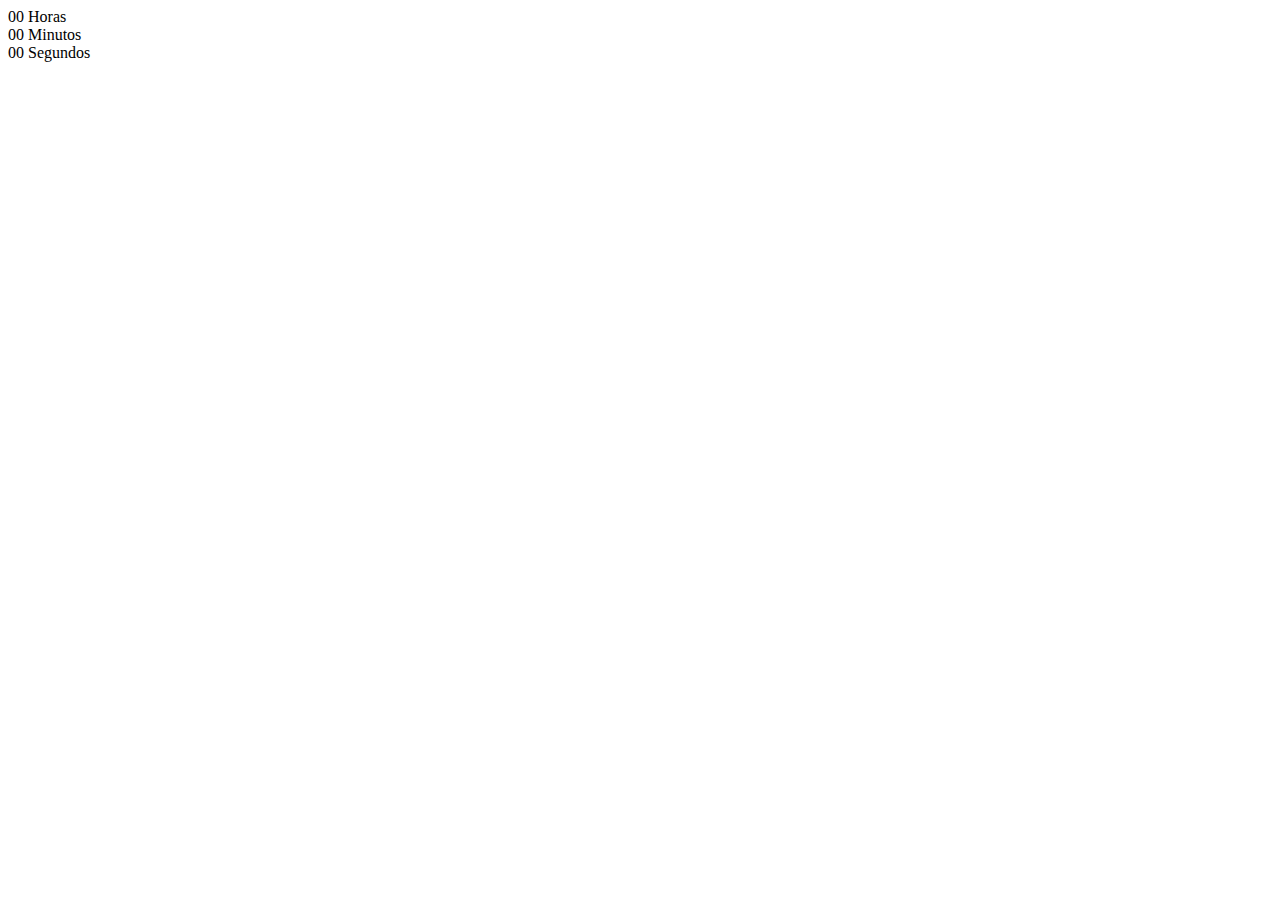
==== index.html @ 3c5b26af "add index" ====
<!DOCTYPE html>
<html lang="pt-br">
<head>
    <meta charset="UTF-8">
    <meta name="viewport" content="width=device-width, initial-scale=1.0">
   <link rel="stylesheet" href="style.css">
    <title>Relogio Digital</title>
</head>
<body>
    <div class="relogio">
        <div>
            <span id="horas">00</span>
            <span class="tempo">Horas</span>
        </div>
        <div>
            <span id="minutos">00</span>
            <span class="tempo">Minutos</span>
        </div>
        <div>
            <span id="segundos">00</span>
            <span class="tempo">Segundos</span>
        </div>

    </div>
    <script src="js/script.js"></script>
</body>
</html>
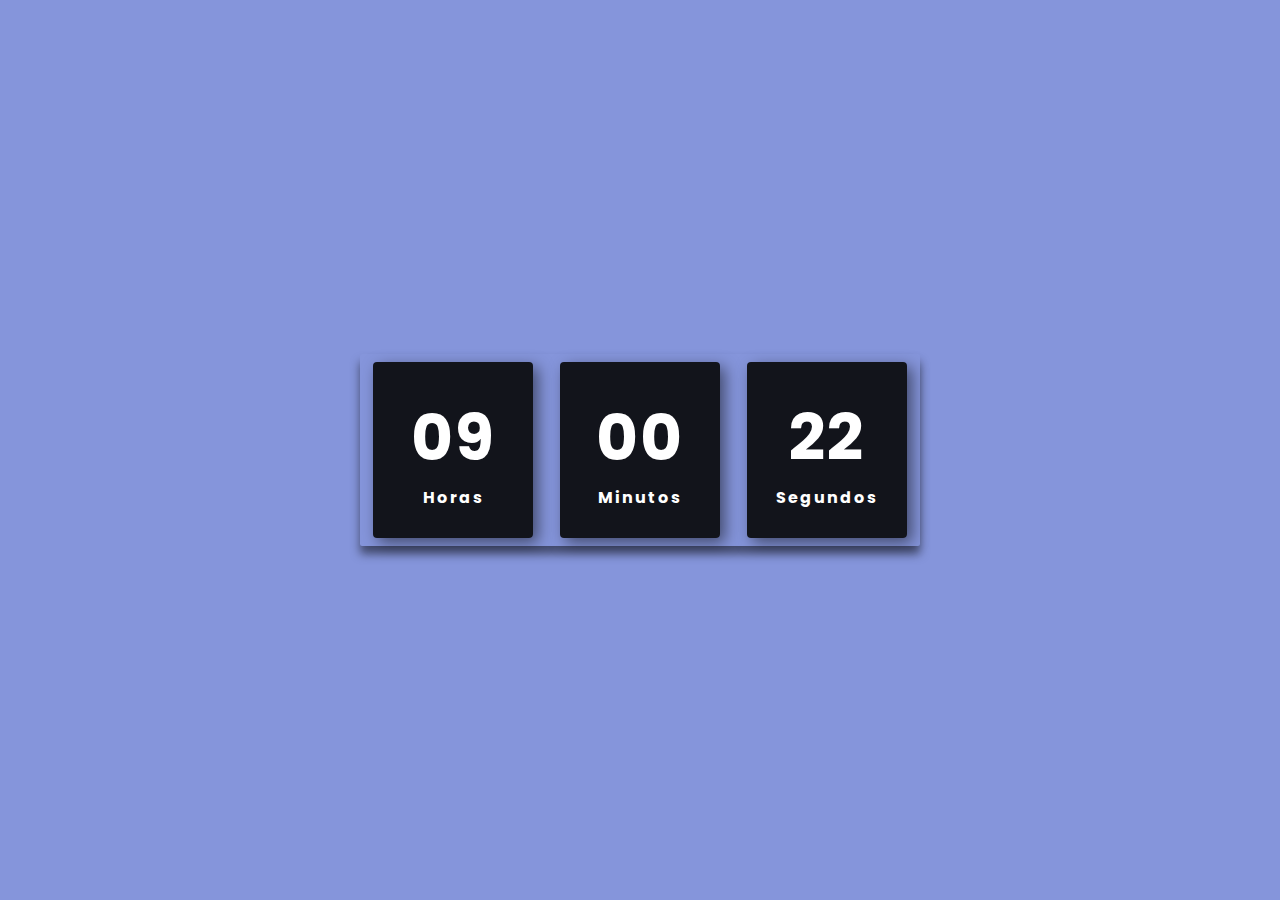
==== commit 325ff58f: "add correction index" ====
--- a/index.html
+++ b/index.html
@@ -3,7 +3,7 @@
 <head>
     <meta charset="UTF-8">
     <meta name="viewport" content="width=device-width, initial-scale=1.0">
-   <link rel="stylesheet" href="style.css">
+   <link rel="stylesheet" href="assets/style.css">
     <title>Relogio Digital</title>
 </head>
 <body>
--- a/assets/style.css
+++ b/assets/style.css
@@ -0,0 +1,80 @@
+@import url("https://fonts.googleapis.com/css2?family=Poppins:ital,wght@0,100;0,200;0,300;0,400;0,500;0,600;0,700;0,800;0,900;1,100;1,200;1,300;1,400;1,500;1,600;1,700;1,800;1,900&display=swap");
+
+:root{
+  --cor-primaria: #8595db;
+  --cor-segundaria: rgba(0, 0, 0, .5);
+  --cor-terceiaria: rgba(5, 5, 5, .9);
+}
+
+
+* {
+  margin: 0;
+  padding: 0;
+  font-family: "Poppins", sans-serif;
+}
+
+body {
+  height: 100vh;
+  background-color: var(--cor-primaria);
+  align-items: center;
+  display: flex;
+  justify-content: center;
+}
+
+.relogio {
+  display: flex;
+  align-items: center;
+  justify-content: space-around;
+  height: 12rem;
+  width: 35rem;
+  background: transparent;
+  border-radius: 0.125rem;
+  box-shadow: 0px 8px 10px var(--cor-segundaria)
+}
+
+
+.relogio div {
+    height: 11rem;
+    width: 10rem;
+    flex-direction: column;
+    display: flex;
+    align-items: center;
+    justify-content: center;
+    background: var(--cor-terceiaria);
+    color: #fff;
+    box-shadow: 5px 5px 15px var(--cor-segundaria);
+    border-radius: 0.25rem;
+    letter-spacing: 0.125rem;
+
+}
+
+.relogio span {
+    font-weight: bolder;
+    font-size: 4rem;
+}
+
+.relogio span.tempo{
+        font-size: 1rem;
+}
+
+@media only screen and (min-width: 300px) and (max-width: 767px) {
+  .relogio {
+    height: 27rem;
+    width: 12rem;
+    flex-direction: column; 
+    align-items: center;
+    justify-content: space-around;
+  }
+
+  .relogio div {
+    height: 135px;
+    width: 9rem;
+  }
+
+  .relogio span.tempo{
+    font-size: 1rem;
+}
+
+  
+ 
+}